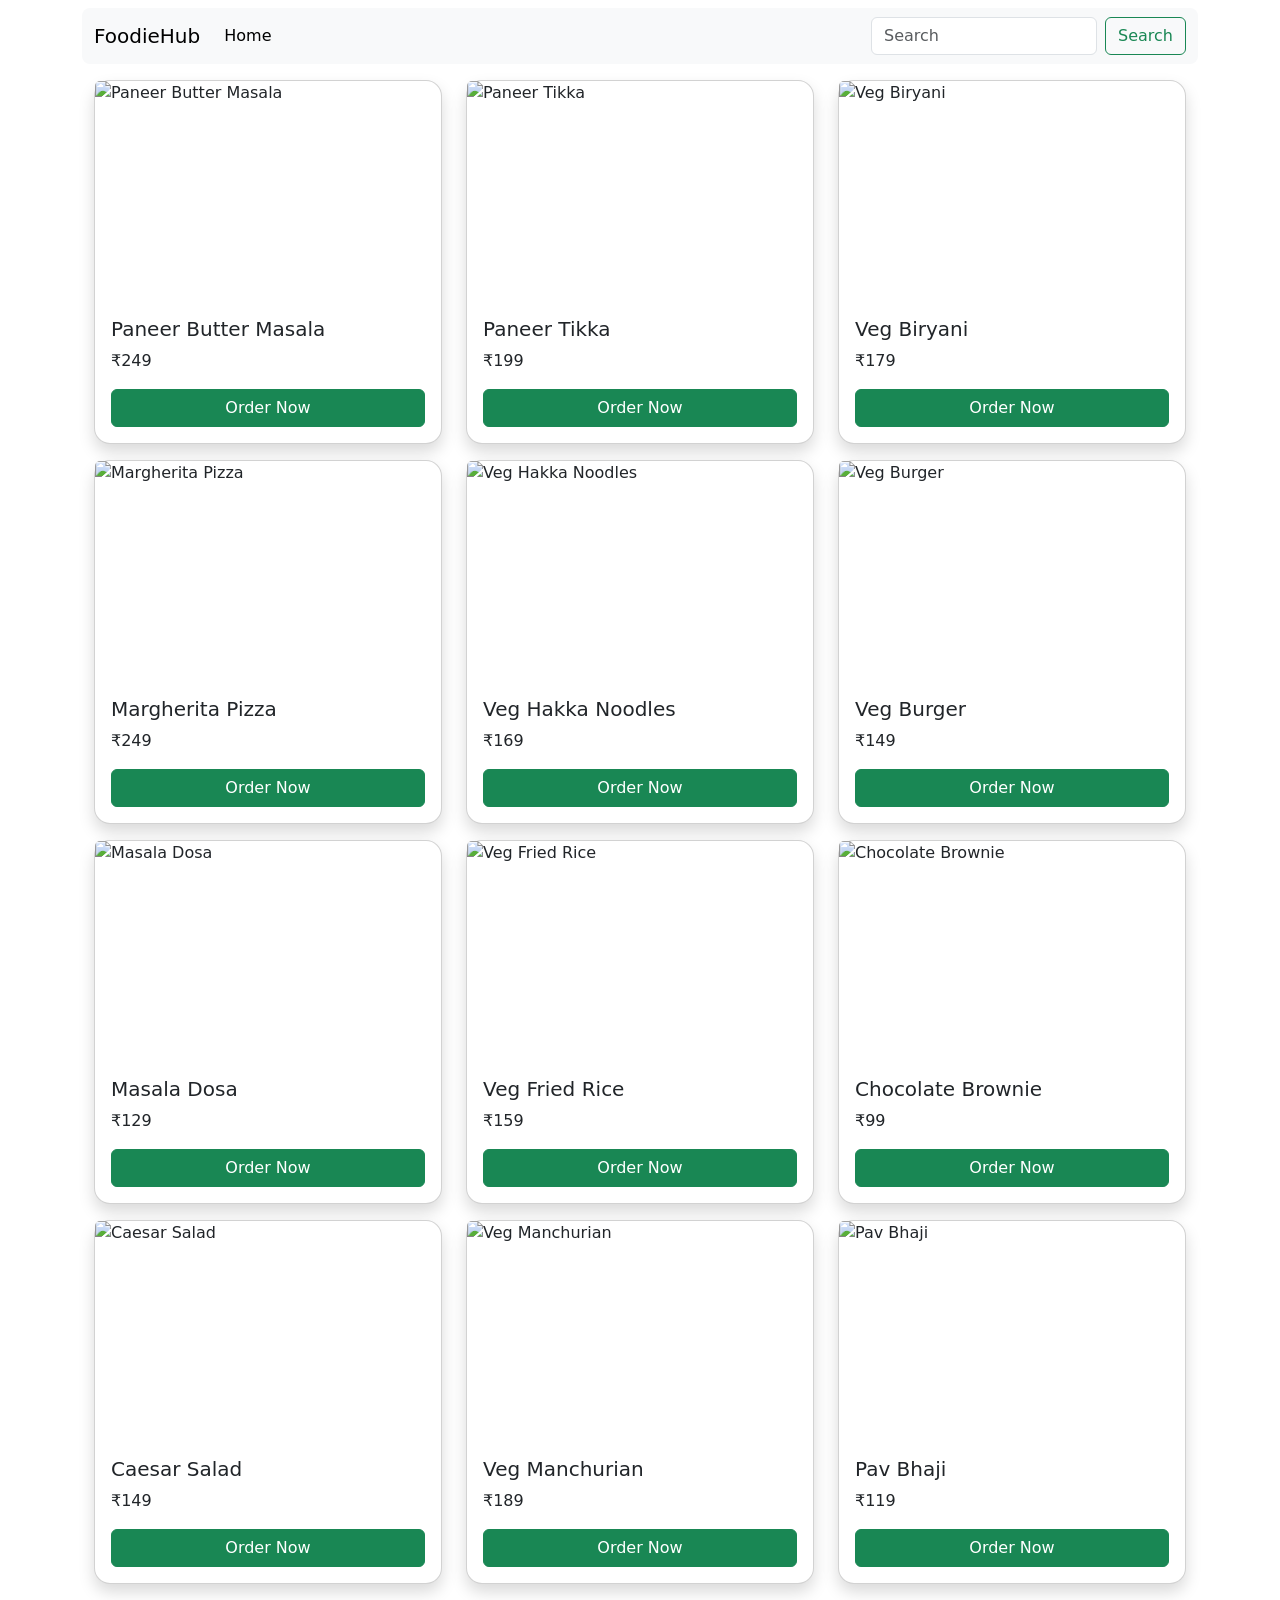
==== ch_20_FoodieHub/index.html @ 9a2f4067 "Foodiehub mockdata added" ====
<!doctype html>
<html lang="en">
  <head>
    <meta charset="utf-8">
    <meta name="viewport" content="width=device-width, initial-scale=1">
    <title>FoodieHub</title>
    <link href="https://cdn.jsdelivr.net/npm/bootstrap@5.3.8/dist/css/bootstrap.min.css" rel="stylesheet" integrity="sha384-sRIl4kxILFvY47J16cr9ZwB07vP4J8+LH7qKQnuqkuIAvNWLzeN8tE5YBujZqJLB" crossorigin="anonymous">
    <link rel="stylesheet" href="script.css">
  </head>
  <body>
    <div class="container">
        <nav class="navbar navbar-expand-lg bg-body-tertiary mt-2 rounded-3">
  <div class="container-fluid">
    <a class="navbar-brand" href="#">FoodieHub</a>
    <button class="navbar-toggler" type="button" data-bs-toggle="collapse" data-bs-target="#navbarSupportedContent" aria-controls="navbarSupportedContent" aria-expanded="false" aria-label="Toggle navigation">
      <span class="navbar-toggler-icon"></span>
    </button>
    <div class="collapse navbar-collapse" id="navbarSupportedContent">
      <ul class="navbar-nav me-auto mb-2 mb-lg-0">
        <li class="nav-item">
          <a class="nav-link active" aria-current="page" href="#">Home</a>
        </li>
      </ul>
      <form class="d-flex" role="search">
        <input class="form-control me-2" type="search" placeholder="Search" aria-label="Search"/>
        <button class="btn btn-outline-success" type="submit">Search</button>
      </form>
    </div>
  </div>
</nav>

<main>
    <div class="container mt-3">
        <div class="row" id="dish-list"></div>
    </div>
</main>
    </div>
    <script src="https://cdn.jsdelivr.net/npm/bootstrap@5.3.8/dist/js/bootstrap.bundle.min.js" integrity="sha384-FKyoEForCGlyvwx9Hj09JcYn3nv7wiPVlz7YYwJrWVcXK/BmnVDxM+D2scQbITxI" crossorigin="anonymous"></script>
<script src="script.js"></script> 
</body>
</html>
---- ch_20_FoodieHub/script.css ----
.dish-card{
    height: 100%;
}

.dish-card img {
    width: 100%;
    height: 220px;
    object-fit: contain;
    
}

.card-body{
    display: flex;
    flex-direction: column;
    justify-content: space-between;
}

.card-body button{
    width: 100%;
}
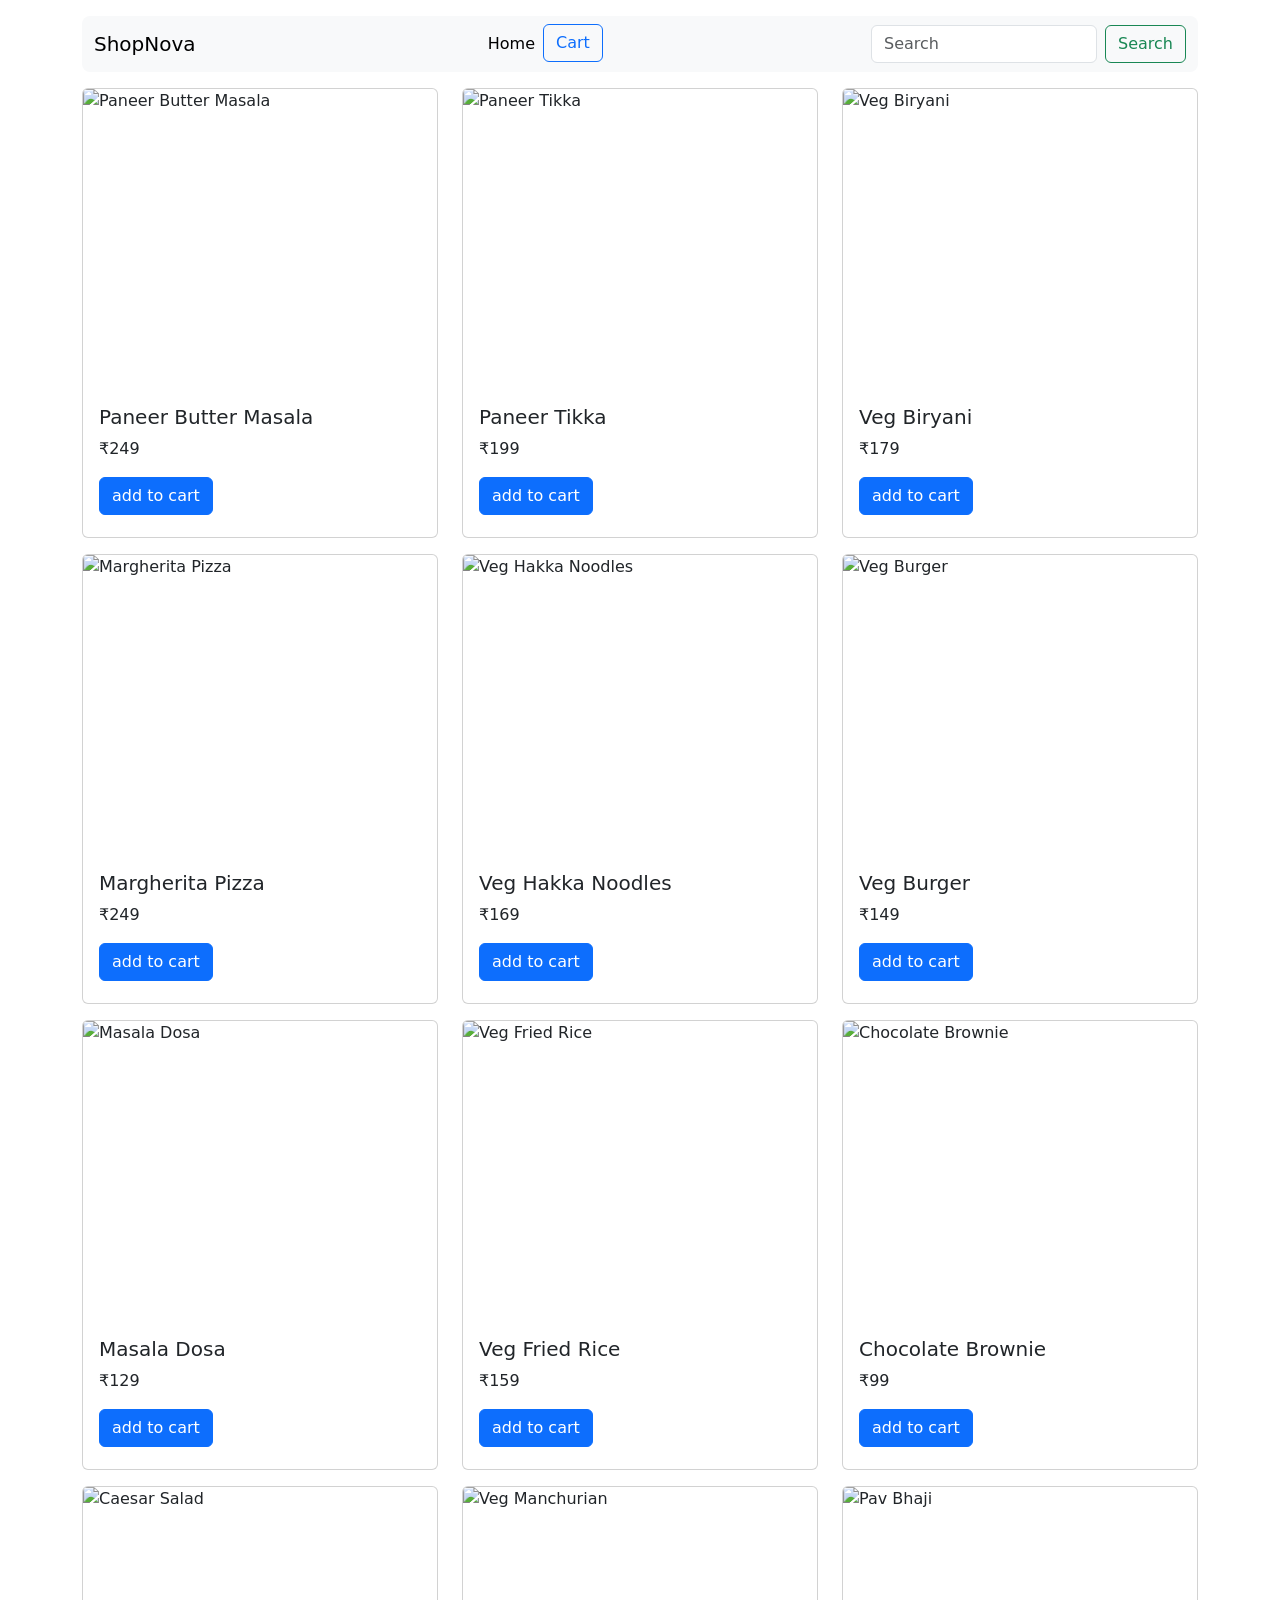
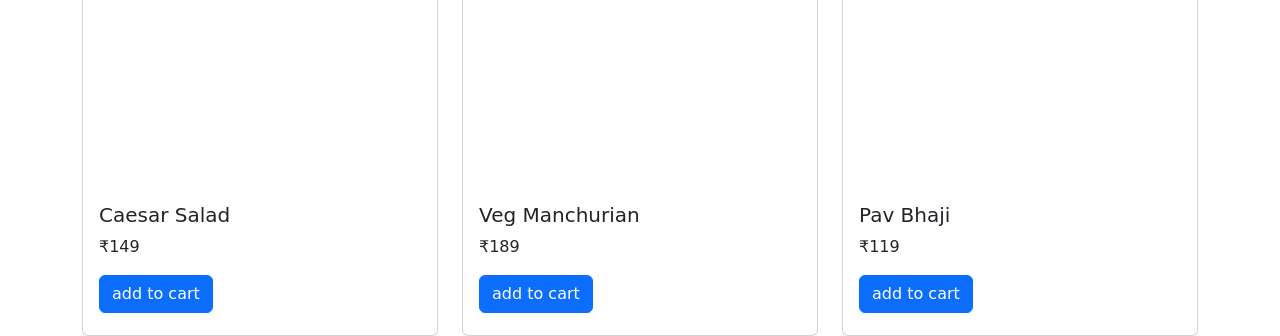
==== commit 21df6787: "incres and decres in cart" ====
--- a/ch_20_FoodieHub/index.html
+++ b/ch_20_FoodieHub/index.html
@@ -1,41 +1,119 @@
 <!doctype html>
 <html lang="en">
   <head>
-    <meta charset="utf-8">
-    <meta name="viewport" content="width=device-width, initial-scale=1">
-    <title>FoodieHub</title>
-    <link href="https://cdn.jsdelivr.net/npm/bootstrap@5.3.8/dist/css/bootstrap.min.css" rel="stylesheet" integrity="sha384-sRIl4kxILFvY47J16cr9ZwB07vP4J8+LH7qKQnuqkuIAvNWLzeN8tE5YBujZqJLB" crossorigin="anonymous">
-    <link rel="stylesheet" href="script.css">
+    <meta charset="utf-8" />
+    <meta name="viewport" content="width=device-width, initial-scale=1" />
+    <title>E-commerce</title>
+    <link
+      href="https://cdn.jsdelivr.net/npm/bootstrap@5.3.8/dist/css/bootstrap.min.css"
+      rel="stylesheet"
+      integrity="sha384-sRIl4kxILFvY47J16cr9ZwB07vP4J8+LH7qKQnuqkuIAvNWLzeN8tE5YBujZqJLB"
+      crossorigin="anonymous"
+    />
+        <link rel="stylesheet" href="script.css">
   </head>
   <body>
-    <div class="container">
-        <nav class="navbar navbar-expand-lg bg-body-tertiary mt-2 rounded-3">
-  <div class="container-fluid">
-    <a class="navbar-brand" href="#">FoodieHub</a>
-    <button class="navbar-toggler" type="button" data-bs-toggle="collapse" data-bs-target="#navbarSupportedContent" aria-controls="navbarSupportedContent" aria-expanded="false" aria-label="Toggle navigation">
-      <span class="navbar-toggler-icon"></span>
-    </button>
-    <div class="collapse navbar-collapse" id="navbarSupportedContent">
-      <ul class="navbar-nav me-auto mb-2 mb-lg-0">
-        <li class="nav-item">
-          <a class="nav-link active" aria-current="page" href="#">Home</a>
-        </li>
-      </ul>
-      <form class="d-flex" role="search">
-        <input class="form-control me-2" type="search" placeholder="Search" aria-label="Search"/>
-        <button class="btn btn-outline-success" type="submit">Search</button>
-      </form>
-    </div>
-  </div>
-</nav>
+    <header class="container">
+      <nav class="navbar navbar-expand-lg bg-body-tertiary rounded-3 mt-3">
+        <div class="container-fluid">
+          <a class="navbar-brand" href="#">ShopNova</a>
+          <button
+            class="navbar-toggler"
+            type="button"
+            data-bs-toggle="collapse"
+            data-bs-target="#navbarSupportedContent"
+            aria-controls="navbarSupportedContent"
+            aria-expanded="false"
+            aria-label="Toggle navigation"
+          >
+            <span class="navbar-toggler-icon"></span>
+          </button>
+          <div class="collapse navbar-collapse" id="navbarSupportedContent">
+            <ul class="navbar-nav m-auto mb-2 mb-lg-0">
+              <li class="nav-item">
+                <a class="nav-link active" aria-current="page" href="#">Home</a>
+              </li>
+              <li class="nav-item">
+                <button
+                  class="btn btn-outline-primary"
+                  onclick="showCartModal()"
+                >
+                  Cart
+                </button>
+              </li>
+            </ul>
+            <form class="d-flex" role="search">
+              <input
+                class="form-control me-2"
+                type="search"
+                placeholder="Search"
+                aria-label="Search"
+              />
+              <button class="btn btn-outline-success" type="submit">
+                Search
+              </button>
+            </form>
+          </div>
+        </div>
+      </nav>
+    </header>
 
-<main>
-    <div class="container mt-3">
-        <div class="row" id="dish-list"></div>
-    </div>
-</main>
-    </div>
-    <script src="https://cdn.jsdelivr.net/npm/bootstrap@5.3.8/dist/js/bootstrap.bundle.min.js" integrity="sha384-FKyoEForCGlyvwx9Hj09JcYn3nv7wiPVlz7YYwJrWVcXK/BmnVDxM+D2scQbITxI" crossorigin="anonymous"></script>
-<script src="script.js"></script> 
-</body>
+    <main>
+      <div class="container">
+        <div class="row" id="product-list"></div>
+      </div>
+
+      <div class="modal" id="cartModal" tabindex="-1">
+        <div class="modal-dialog">
+          <div class="modal-content">
+            <div class="modal-header">
+              <h5 class="modal-title">Cart Item List</h5>
+              <button
+                type="button"
+                class="btn-close"
+                data-bs-dismiss="modal"
+                aria-label="Close"
+              ></button>
+            </div>
+            <div class="modal-body">
+              <table class="table table-striped">
+                <thead>
+                  <tr>
+                    <th>Id</th>
+                    <th>Image</th>
+                    <th>Name</th>
+                    <th>Price</th>
+                    <th>Qty</th>
+                    <th colspan="2">Action</th>
+                  </tr>
+                </thead>
+                <tbody id="cartTable"></tbody>
+              </table>
+            </div>
+            <div class="modal-footer d-flex justify-content-between">
+              <h3 id="total"></h3>
+              <div><button
+                type="button"
+                class="btn btn-secondary"
+                data-bs-dismiss="modal"
+              >
+                Close
+              </button>
+              <button type="button" class="btn btn-success" onclick="checkOut()">
+               check out
+              </button></div>
+              
+            </div>
+          </div>
+        </div>
+      </div>
+    </main>
+
+    <script
+      src="https://cdn.jsdelivr.net/npm/bootstrap@5.3.8/dist/js/bootstrap.bundle.min.js"
+      integrity="sha384-FKyoEForCGlyvwx9Hj09JcYn3nv7wiPVlz7YYwJrWVcXK/BmnVDxM+D2scQbITxI"
+      crossorigin="anonymous"
+    ></script>
+    <script src="./script.js"></script>
+  </body>
 </html>
--- a/ch_20_FoodieHub/script.css
+++ b/ch_20_FoodieHub/script.css
@@ -1,20 +1,14 @@
-.dish-card{
-    height: 100%;
+*{
+  margin: 0;
+  padding: 0;
+  box-sizing: border-box;
 }
 
-.dish-card img {
-    width: 100%;
-    height: 220px;
-    object-fit: contain;
-    
+.product-card {
+  min-height: 450px;
 }
 
-.card-body{
-    display: flex;
-    flex-direction: column;
-    justify-content: space-between;
-}
-
-.card-body button{
-    width: 100%;
+.product-card img {
+  height: 300px;
+  object-fit: cover;
 }
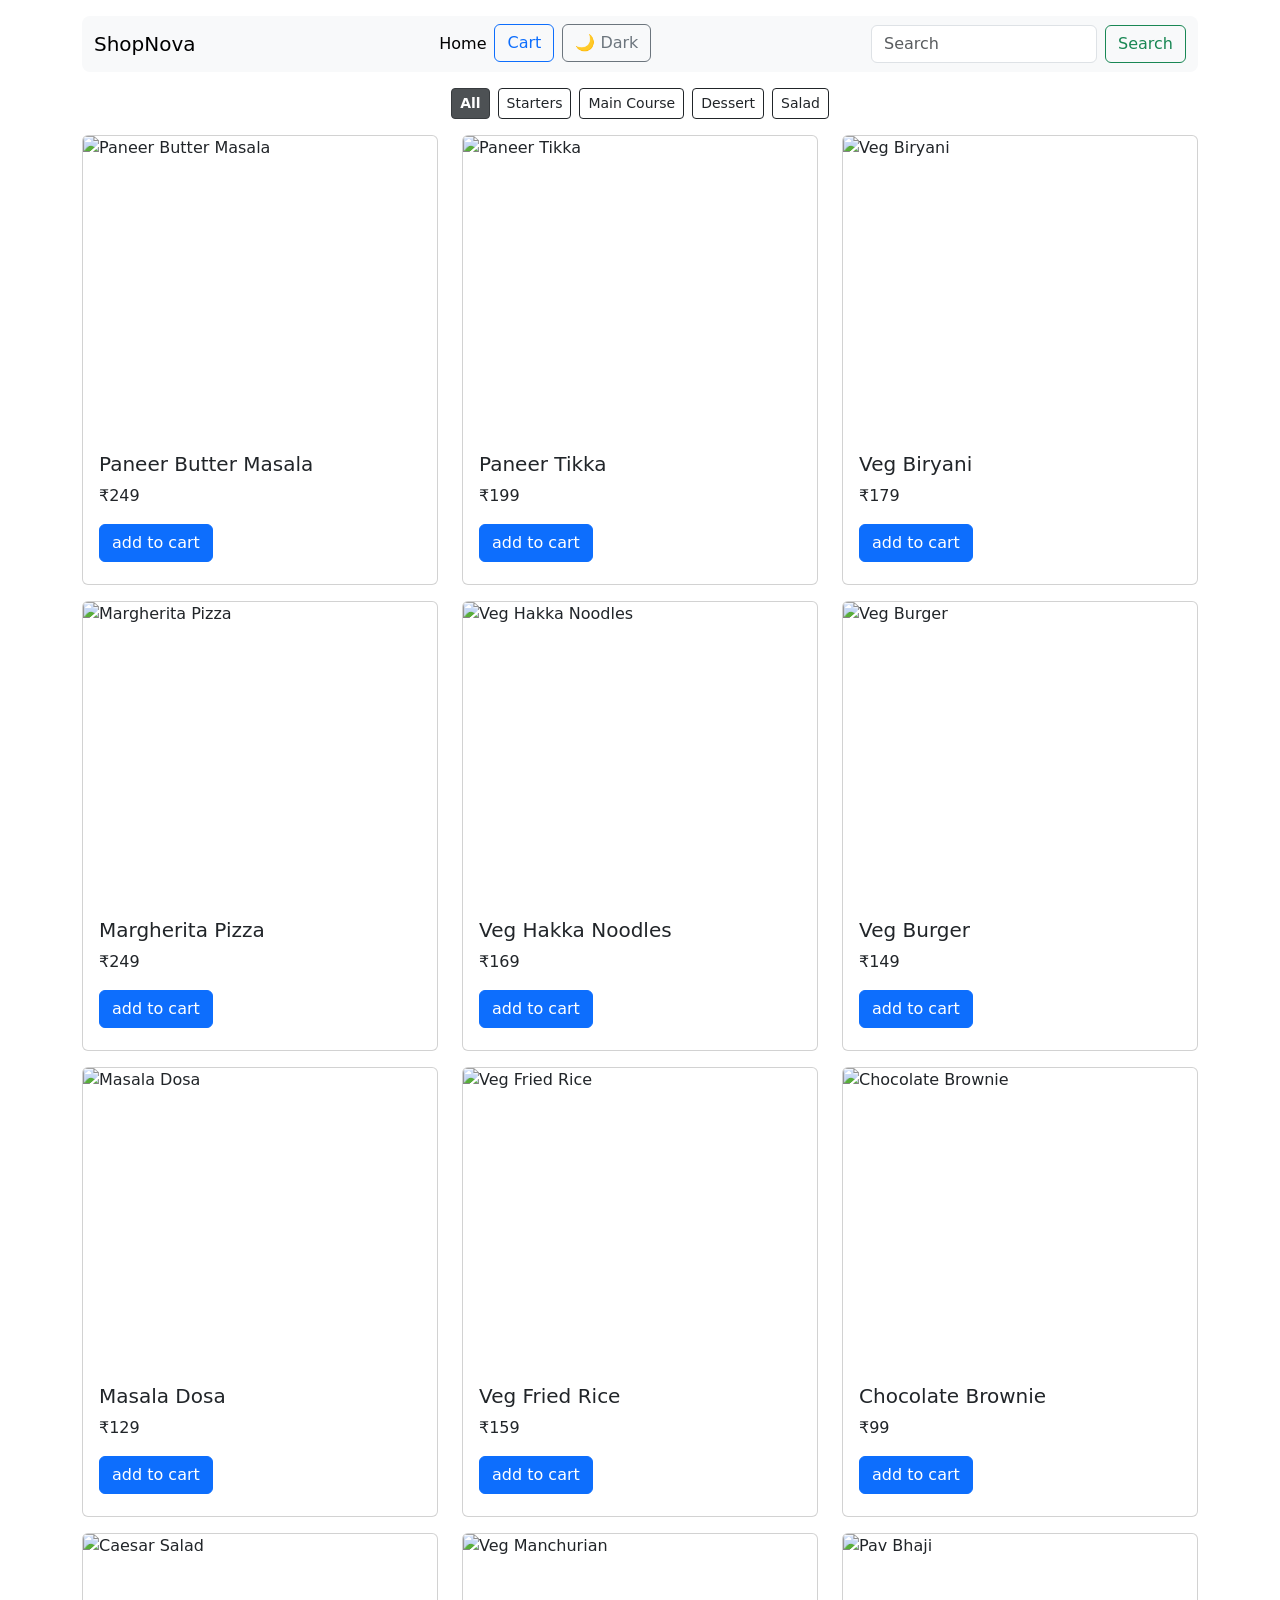
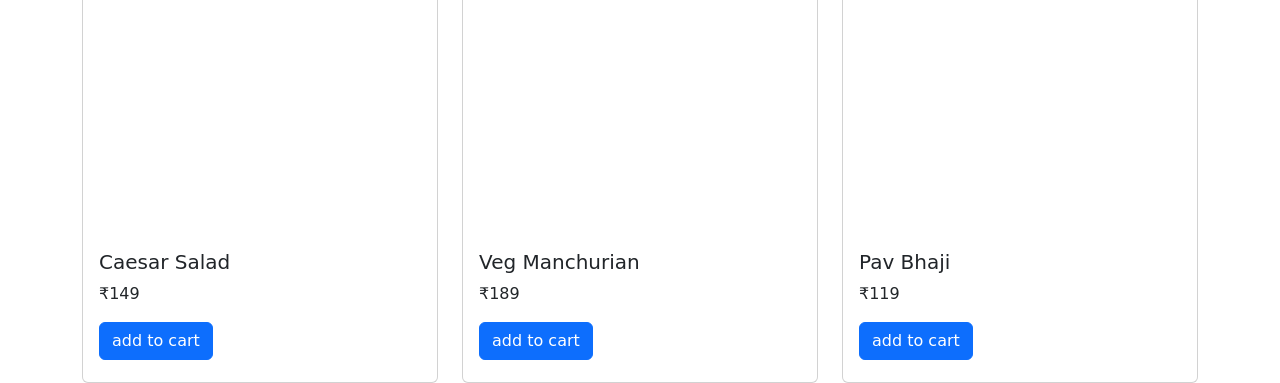
==== commit b3aaf742: "foodie hub website in dark mood added" ====
--- a/ch_20_FoodieHub/index.html
+++ b/ch_20_FoodieHub/index.html
@@ -10,7 +10,7 @@
       integrity="sha384-sRIl4kxILFvY47J16cr9ZwB07vP4J8+LH7qKQnuqkuIAvNWLzeN8tE5YBujZqJLB"
       crossorigin="anonymous"
     />
-        <link rel="stylesheet" href="script.css">
+    <link rel="stylesheet" href="script.css" />
   </head>
   <body>
     <header class="container">
@@ -35,27 +35,89 @@
               </li>
               <li class="nav-item">
                 <button
-                  class="btn btn-outline-primary"
+                  class="btn btn-outline-primary position-relative"
                   onclick="showCartModal()"
                 >
                   Cart
+                  <span
+                    id="cartBadge"
+                    class="badge rounded-pill bg-danger position-absolute top-0 start-100 translate-middle"
+                    style="display: none"
+                    >0</span
+                  >
+                </button>
+              </li>
+              <li class="nav-item ms-2">
+                <button
+                  id="darkModeToggle"
+                  class="btn btn-outline-secondary"
+                  onclick="toggleDarkMode()"
+                >
+                  🌙 Dark
                 </button>
               </li>
             </ul>
-            <form class="d-flex" role="search">
+            <form class="d-flex" role="search" onsubmit="return false;">
               <input
                 class="form-control me-2"
                 type="search"
+                id="searchInput"
                 placeholder="Search"
                 aria-label="Search"
+                oninput="searchProducts()"
               />
-              <button class="btn btn-outline-success" type="submit">
+              <button
+                class="btn btn-outline-success"
+                type="submit"
+                onclick="searchProducts()"
+              >
                 Search
               </button>
             </form>
           </div>
         </div>
       </nav>
+
+      <div
+        class="d-flex flex-wrap gap-2 justify-content-center mt-3"
+        id="category-filters"
+      >
+        <button
+          class="btn btn-sm btn-dark category-btn active"
+          data-category="All"
+          onclick="filterCategory('All')"
+        >
+          All
+        </button>
+        <button
+          class="btn btn-sm btn-outline-dark category-btn"
+          data-category="Starters"
+          onclick="filterCategory('Starters')"
+        >
+          Starters
+        </button>
+        <button
+          class="btn btn-sm btn-outline-dark category-btn"
+          data-category="Main Course"
+          onclick="filterCategory('Main Course')"
+        >
+          Main Course
+        </button>
+        <button
+          class="btn btn-sm btn-outline-dark category-btn"
+          data-category="Dessert"
+          onclick="filterCategory('Dessert')"
+        >
+          Dessert
+        </button>
+        <button
+          class="btn btn-sm btn-outline-dark category-btn"
+          data-category="Salad"
+          onclick="filterCategory('Salad')"
+        >
+          Salad
+        </button>
+      </div>
     </header>
 
     <main>
@@ -92,17 +154,22 @@
             </div>
             <div class="modal-footer d-flex justify-content-between">
               <h3 id="total"></h3>
-              <div><button
-                type="button"
-                class="btn btn-secondary"
-                data-bs-dismiss="modal"
-              >
-                Close
-              </button>
-              <button type="button" class="btn btn-success" onclick="checkOut()">
-               check out
-              </button></div>
-              
+              <div>
+                <button
+                  type="button"
+                  class="btn btn-secondary"
+                  data-bs-dismiss="modal"
+                >
+                  Close
+                </button>
+                <button
+                  type="button"
+                  class="btn btn-success"
+                  onclick="checkOut()"
+                >
+                  check out
+                </button>
+              </div>
             </div>
           </div>
         </div>
--- a/ch_20_FoodieHub/script.css
+++ b/ch_20_FoodieHub/script.css
@@ -1,4 +1,4 @@
-*{
+* {
   margin: 0;
   padding: 0;
   box-sizing: border-box;
@@ -11,4 +11,53 @@
 .product-card img {
   height: 300px;
   object-fit: cover;
+}
+
+/* ---------------- CATEGORY FILTER ---------------- */
+
+.category-btn.active {
+  font-weight: 600;
+}
+
+/* ---------------- DARK MODE ---------------- */
+
+body.dark-mode {
+  background-color: #121212;
+  color: #f1f1f1;
+  transition: background-color 0.3s ease, color 0.3s ease;
+}
+
+body.dark-mode .navbar {
+  background-color: #1e1e1e !important;
+}
+
+body.dark-mode .navbar-brand,
+body.dark-mode .nav-link {
+  color: #f1f1f1 !important;
+}
+
+body.dark-mode .card,
+body.dark-mode .product-card {
+  background-color: #1e1e1e;
+  color: #f1f1f1;
+  border-color: #333;
+}
+
+body.dark-mode .modal-content {
+  background-color: #1e1e1e;
+  color: #f1f1f1;
+}
+
+body.dark-mode .table {
+  color: #f1f1f1;
+}
+
+body.dark-mode .form-control {
+  background-color: #2a2a2a;
+  color: #f1f1f1;
+  border-color: #444;
+}
+
+body.dark-mode .form-control::placeholder {
+  color: #aaa;
 }
